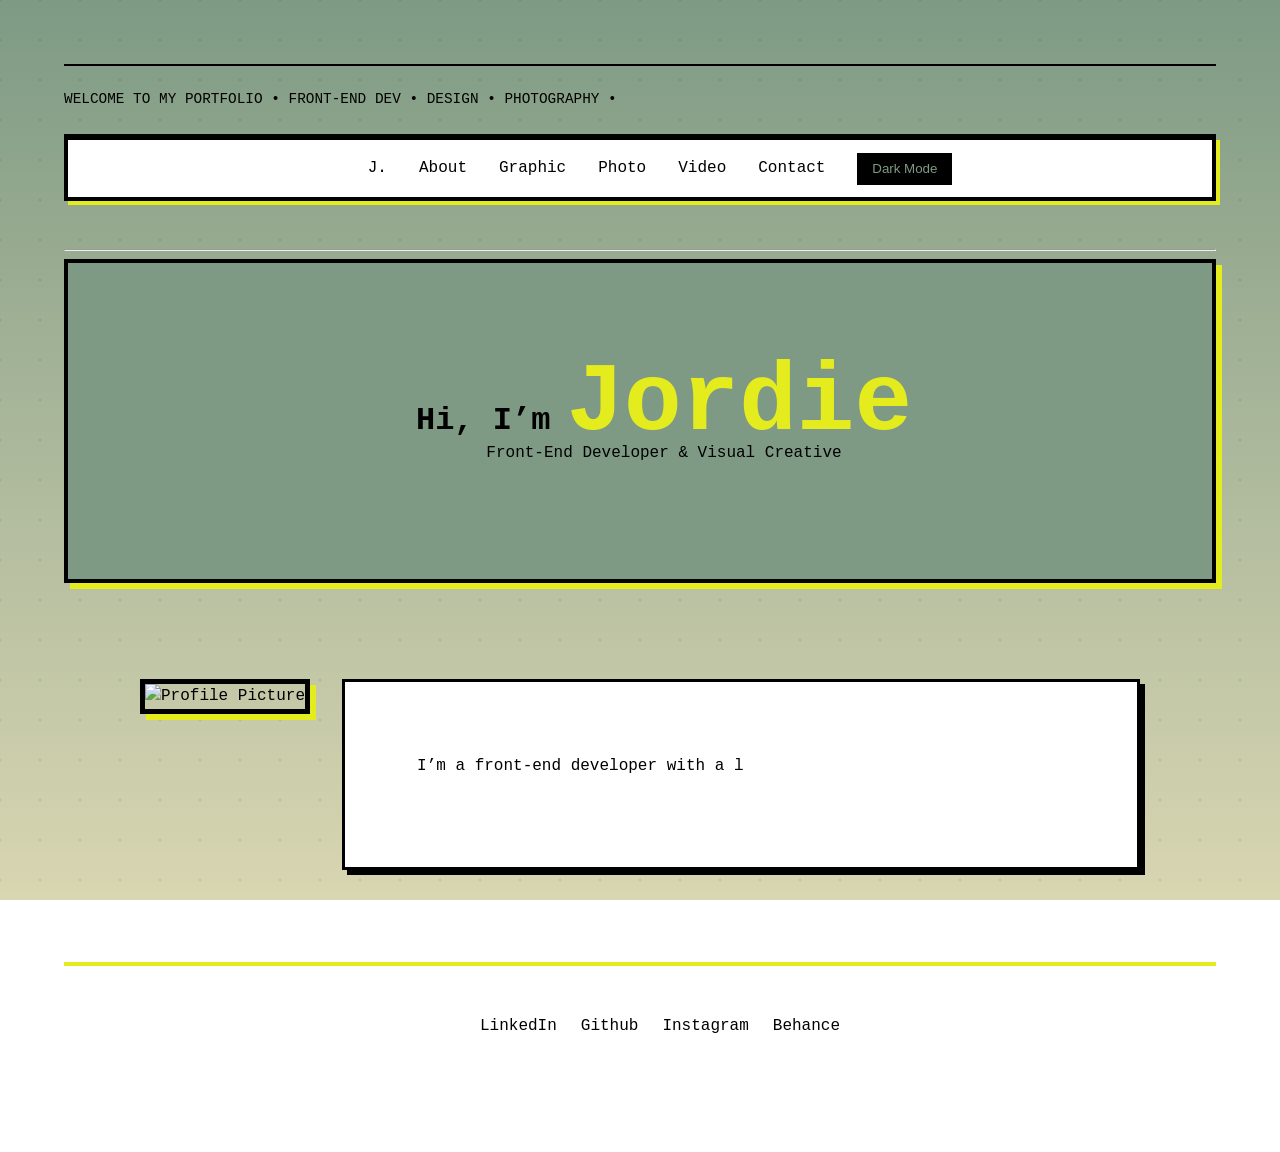
==== .idea/src/index.html @ 945f0994 "adding css and js to landing page" ====
<!DOCTYPE html>
<html lang="en">
<head>
    <meta charset="UTF-8">
    <meta name="viewport" content="width=device-width, initial-scale=1.0">
    <meta name="theme-color" content="#000000">
    <title>Home</title>
    <link rel="stylesheet" href="css/index.css">
</head>
        <body>
            <canvas id="dot-canvas"></canvas>
                <div class="marquee">
                    <p>WELCOME TO MY PORTFOLIO • FRONT-END DEV • DESIGN • PHOTOGRAPHY • </p>
                </div>

        <nav>
            <ul>
                <li class="initial">J.</li>
                <li>About</li>
                <li>Graphic</li>
                <li>Photo</li>
                <li>Video</li>
                <li>Contact</li>
            </ul>
        <button class="theme-toggle" id="theme-toggle">Dark Mode</button>
        </nav>
            <hr class="nav-hr">

        <section class="hero fade-in">
            <div class="hero-title">
                <h1 class="intro">Hi, I’m</h1>
                    <span id="name-rotator" class="glitch-name">Jordan</span>
            </div>
                <p class="hero-subtitle">Front-End Developer & Visual Creative</p>
        </section>

        <main id="main-content" class="fade-in">
            <div class="about-section" id="about">
                <div class="profile-picture">
                    <img src="images/me2.png" alt="Profile Picture" width="200" height="200">
                </div>
                <div class="about-me-box">
                    <p class="about-me-p">
                    <p class="aboutParagraph"></p>
                </div>
            </div>
        </main>

        <footer class="footer">
            <ul class="footer-ul">
                <li>LinkedIn</li>
                <li>Github</li>
                <li>Instagram</li>
                <li>Behance</li>
            </ul>
        </footer>

        <script src="js/index.js"></script>
</body>
</html>
---- .idea/src/css/index.css ----
:root {
  --bg-main: #7e9a84;
  --bg-secondary: #d9d6b2;
  --text-color: #000000;
  --accent: #e4ec1e;
  --card-bg: #ffffff;
  --pixel-dot: rgba(0, 0, 0, 0.08);
  --black: #000000;
}

body.dark-theme {
  --bg-main: #4d3e5c;
  --bg-secondary: #111111;
  --text-color: #f5f5f5;
  --accent: #c8bf8d;
  --card-bg: #1a1a1a;
  --pixel-dot: rgb(34, 31, 43);
}

html, body {
  margin: 0;
  padding: 0;
  min-height: 100%;
  overflow-x: hidden;
  font-family: 'Press Start 2P', monospace;
  color: var(--text-color);
  background: transparent;
  line-height: 1.6;
  padding: 2rem;
  transition: background 0.5s ease, color 0.4s ease;
}

* {
  transition: background 0.4s ease, color 0.4s ease, border-color 0.4s ease;
}

/* Canvas Background */
#dot-canvas {
  position: fixed;
  top: 0;
  left: 0;
  width: 100%;
  height: 100%;
  z-index: -1;
  pointer-events: none;
}

/* Marquee */
.marquee {
  font-family: "Press Start 2P", monospace;
  overflow: hidden;
  white-space: nowrap;
  border-top: 2px solid var(--text-color);
  border-bottom: 2px solid var(--text-color);
  background: transparent;
  padding: 0.5rem 0;
}
.marquee p {
  display: inline-block;
  animation: marquee-scroll 15s linear infinite;
  font-size: 0.9rem;
}
@keyframes marquee-scroll {
  from { transform: translateX(100%); }
  to { transform: translateX(-100%); }
}

/* Navigation */
nav {
  display: flex;
  justify-content: center;
  align-items: center;
  gap: 2rem;
  border: 4px solid var(--text-color);
  box-shadow: 4px 4px 0 var(--accent);
  background: var(--card-bg);
  margin-bottom: 3rem;
}
nav ul {
  display: flex;
  gap: 2rem;
  list-style: none;
}
nav li:hover {
  color: var(--accent);
}
.theme-toggle {
  padding: 0.4rem 0.8rem;
  background: var(--text-color);
  color: var(--bg-main);
  border: 2px solid var(--text-color);
  cursor: pointer;
}
.theme-toggle:hover {
  background: var(--accent);
  color: var(--text-color);
}

/* Hero */
.hero {
  text-align: center;
  padding: 4rem 1rem 6rem 4rem;
  border: 4px solid var(--text-color);
  background: var(--bg-main);
  box-shadow: 6px 6px 0 var(--accent);
  margin-bottom: 2rem;
}
.hero-title {
  display: flex;
  justify-content: center;
  align-items: baseline;
  gap: 1rem;
  margin-bottom: -5.5rem;
}
.hero .intro {
  font-size: 2rem;
}
.glitch-name {
  font-size: 6rem;
  font-weight: 900;
  color: var(--accent);
}
.hero-subtitle {
  margin-top: 3rem;
  font-size: 1rem;
}

/* About Section */
.profile-picture img {
  width: 300px;
  height: 300px;
  object-fit: cover;
  border: 5px solid var(--black);
  box-shadow: 6px 6px 0 var(--accent);
}
.about-section {
  display: flex;
  justify-content: center;
  align-items: flex-start;
  gap: 2rem;
  margin: 6rem auto;
  max-width: 1000px;
}
.about-me-box {
  flex: 1;
  max-width: 1000px;
  background: var(--card-bg);
  border: 3px solid var(--text-color);
  box-shadow: 5px 5px 0 var(--text-color);
}
.about-me-p {
  padding: 4.5rem;
  margin: 0;
  font-size: 1rem;
}

/* Cards */
.card {
  display: grid;
  grid-template-columns: repeat(auto-fit, minmax(250px, 1fr));
  gap: 2rem;
  padding: 1rem;
  margin-bottom: 3rem;
}
.card > div {
  background: var(--card-bg);
  border: 3px solid var(--text-color);
  padding: 1.5rem;
  text-align: center;
  transition: transform 0.2s ease;
}
.card > div:hover {
  transform: translateY(-5px);
  border-color: var(--accent);
}

/* Footer */
footer {
  padding: 2rem 0;
  text-align: center;
  color: var(--text-color);
  background: var(--card-bg);
  box-shadow: 0 -4px 0 var(--accent);
}
.footer-ul {
  display: flex;
  justify-content: center;
  gap: 1.5rem;
  list-style: none;
}
footer li:hover {
  color: var(--accent);
}
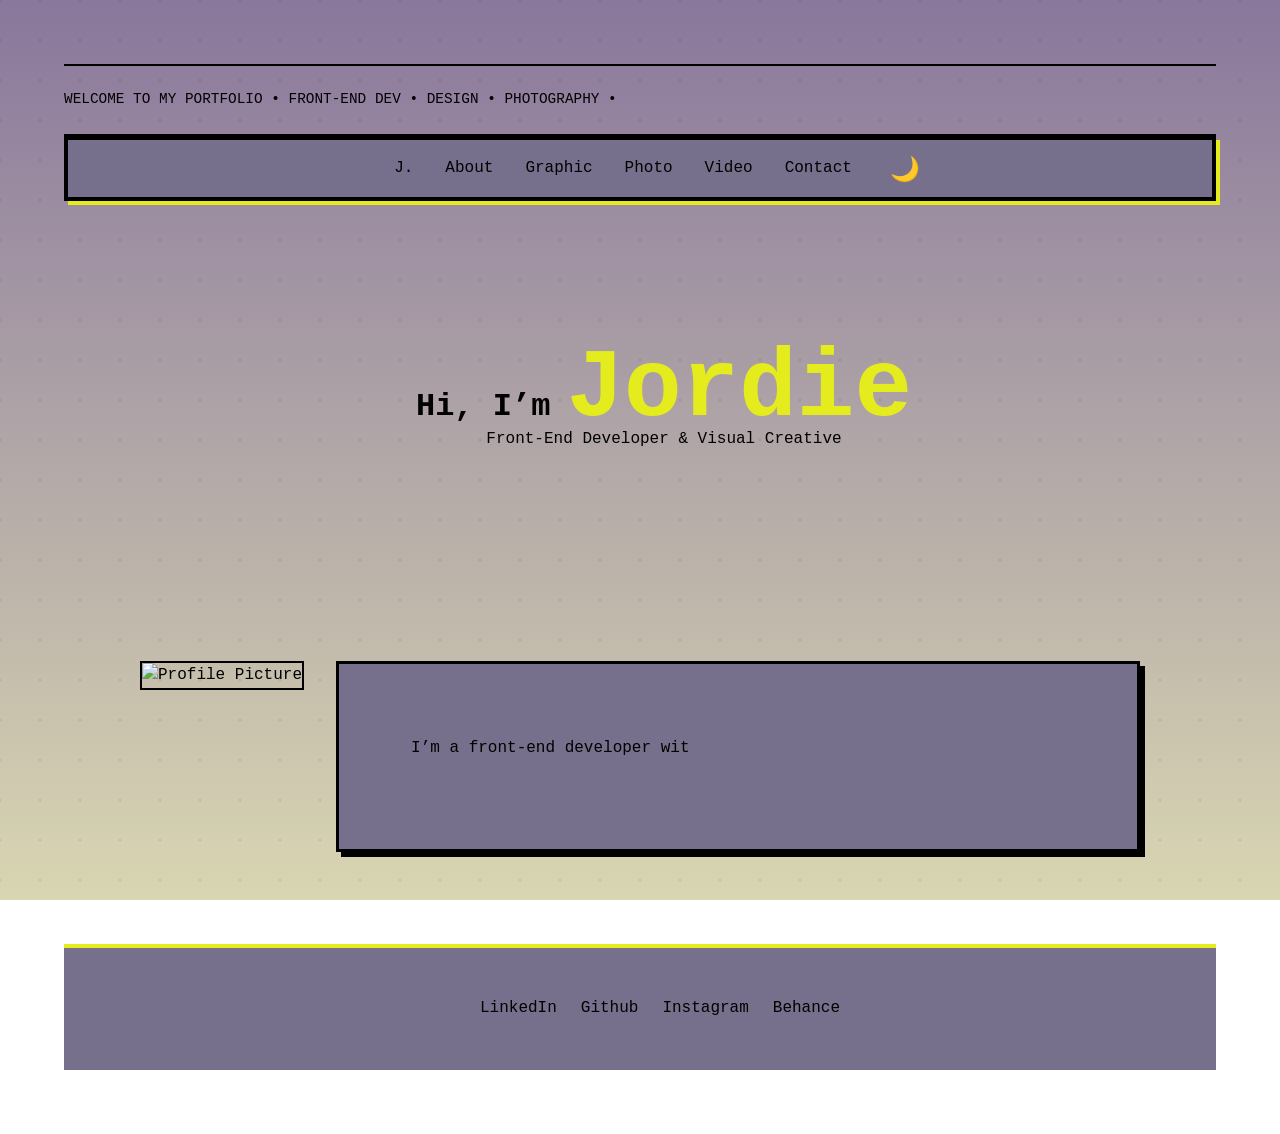
==== commit e6daa578: "pushing more css, js and html" ====
--- a/.idea/src/index.html
+++ b/.idea/src/index.html
@@ -13,7 +13,14 @@
                     <p>WELCOME TO MY PORTFOLIO • FRONT-END DEV • DESIGN • PHOTOGRAPHY • </p>
                 </div>
 
-        <nav>
+            <div id="progress-bar"></div>
+
+            <div id="loading-screen">
+                <div class="boot-text">Launching portfolio<span class="dot">.</span></div>
+            </div>
+
+
+            <nav>
             <ul>
                 <li class="initial">J.</li>
                 <li>About</li>
@@ -22,9 +29,11 @@
                 <li>Video</li>
                 <li>Contact</li>
             </ul>
-        <button class="theme-toggle" id="theme-toggle">Dark Mode</button>
-        </nav>
-            <hr class="nav-hr">
+                <button class="theme-toggle" id="theme-toggle">
+                    <span id="theme-icon">🌙</span>
+                </button>
+
+            </nav>
 
         <section class="hero fade-in">
             <div class="hero-title">
--- a/.idea/src/css/index.css
+++ b/.idea/src/css/index.css
@@ -1,9 +1,9 @@
 :root {
-  --bg-main: #7e9a84;
+  --bg-main: #89779c;
   --bg-secondary: #d9d6b2;
   --text-color: #000000;
   --accent: #e4ec1e;
-  --card-bg: #ffffff;
+  --card-bg: #77708c;
   --pixel-dot: rgba(0, 0, 0, 0.08);
   --black: #000000;
 }
@@ -11,9 +11,9 @@
 body.dark-theme {
   --bg-main: #4d3e5c;
   --bg-secondary: #111111;
-  --text-color: #f5f5f5;
+  --text-color: #e4ec1e;
   --accent: #c8bf8d;
-  --card-bg: #1a1a1a;
+  --card-bg: #221f2b;
   --pixel-dot: rgb(34, 31, 43);
 }
 
@@ -44,6 +44,49 @@
   z-index: -1;
   pointer-events: none;
 }
+/* Progress Bar*/
+#progress-bar {
+  position: fixed;
+  top: 0;
+  left: 0;
+  height: 4px;
+  background: var(--accent, #d33f55);
+  width: 0%;
+  z-index: 9999;
+  transition: width 0.2s ease;
+}
+
+/* Loading Screen*/
+#loading-screen {
+  position: fixed;
+  top: 0;
+  left: 0;
+  width: 100%;
+  height: 100%;
+  background: #000;
+  color: #fff;
+  font-family: monospace;
+  display: flex;
+  justify-content: center;
+  align-items: center;
+  z-index: 10000;
+  animation: fadeOut 1s ease 2s forwards;
+}
+
+.boot-text {
+  font-size: 1.25rem;
+  animation: blinkCursor 1s steps(2) infinite;
+}
+
+@keyframes blinkCursor {
+  0%, 100% { opacity: 1; }
+  50% { opacity: 0.5; }
+}
+
+@keyframes fadeOut {
+  to { opacity: 0; visibility: hidden; }
+}
+
 
 /* Marquee */
 .marquee {
@@ -82,27 +125,27 @@
   list-style: none;
 }
 nav li:hover {
+  cursor: pointer;
   color: var(--accent);
 }
 .theme-toggle {
-  padding: 0.4rem 0.8rem;
-  background: var(--text-color);
-  color: var(--bg-main);
-  border: 2px solid var(--text-color);
+  background: none;
+  border: none;
+  font-size: 1.5rem;
   cursor: pointer;
-}
+  color: inherit;
+  transition: transform 0.2s ease;
+}
+
 .theme-toggle:hover {
-  background: var(--accent);
-  color: var(--text-color);
-}
+  transform: scale(1.2);
+}
+
 
 /* Hero */
 .hero {
   text-align: center;
   padding: 4rem 1rem 6rem 4rem;
-  border: 4px solid var(--text-color);
-  background: var(--bg-main);
-  box-shadow: 6px 6px 0 var(--accent);
   margin-bottom: 2rem;
 }
 .hero-title {
@@ -127,11 +170,10 @@
 
 /* About Section */
 .profile-picture img {
-  width: 300px;
+  border: 2px solid, var(--black);
+  width: 400px;
   height: 300px;
   object-fit: cover;
-  border: 5px solid var(--black);
-  box-shadow: 6px 6px 0 var(--accent);
 }
 .about-section {
   display: flex;
@@ -189,5 +231,6 @@
   list-style: none;
 }
 footer li:hover {
+  cursor: pointer;
   color: var(--accent);
 }
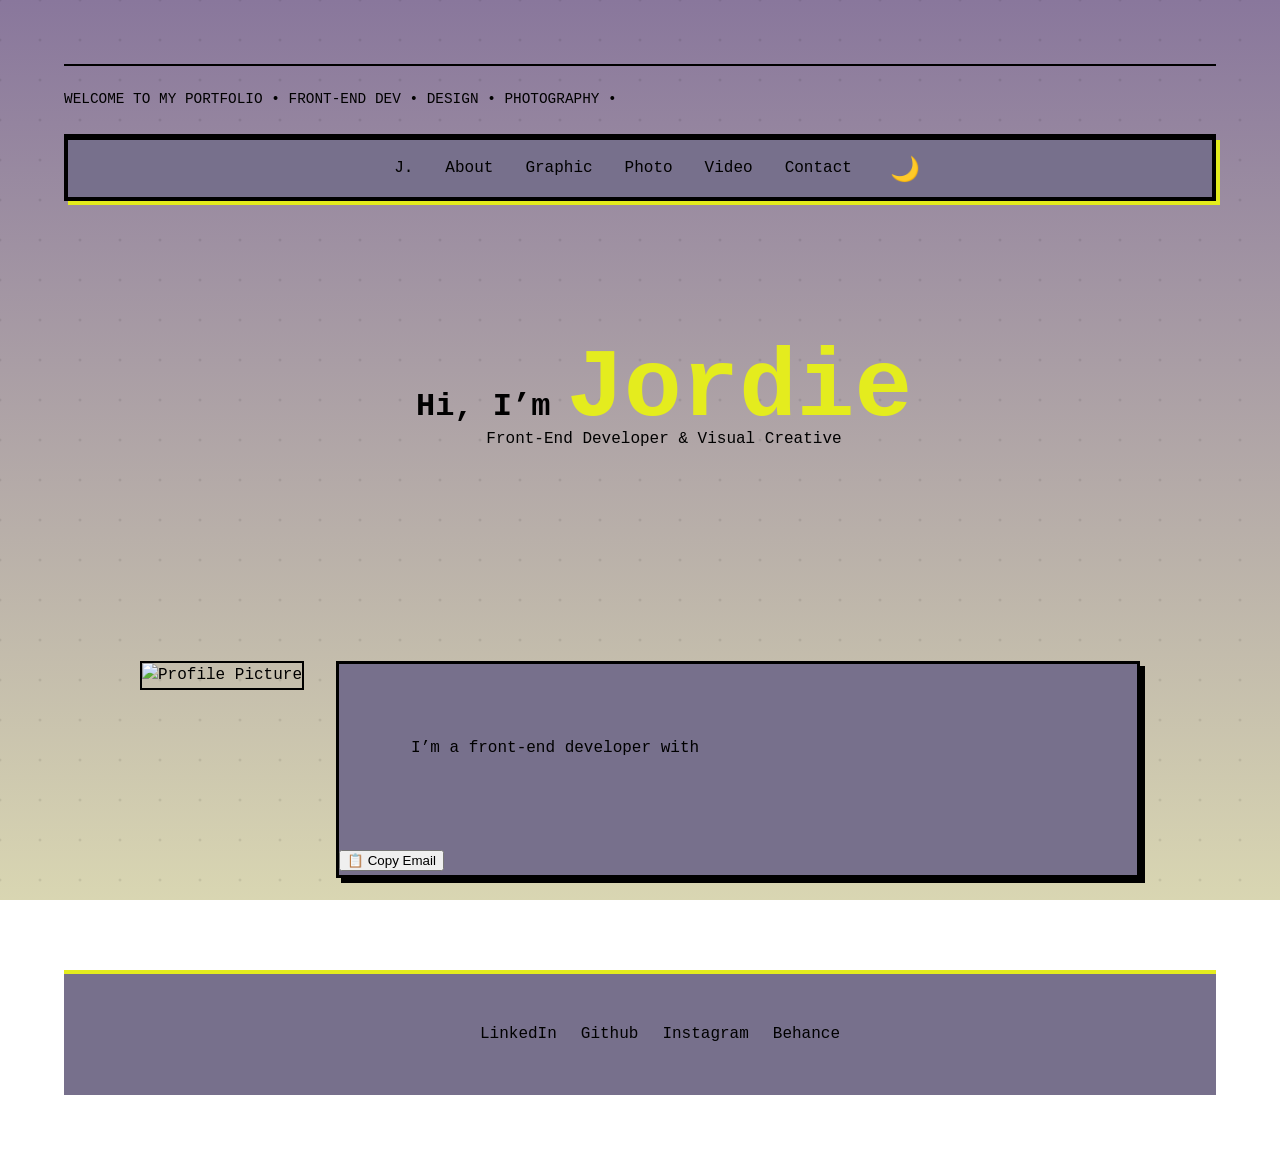
==== commit 070edaee: "api" ====
--- a/.idea/src/index.html
+++ b/.idea/src/index.html
@@ -51,6 +51,7 @@
                 <div class="about-me-box">
                     <p class="about-me-p">
                     <p class="aboutParagraph"></p>
+                    <button onclick="copyToClipboard('jordanwittcodes@gmail.com')">📋 Copy Email</button>
                 </div>
             </div>
         </main>
--- a/.idea/src/css/index.css
+++ b/.idea/src/css/index.css
@@ -16,6 +16,8 @@
   --card-bg: #221f2b;
   --pixel-dot: rgb(34, 31, 43);
 }
+
+
 
 html, body {
   margin: 0;
@@ -44,6 +46,16 @@
   z-index: -1;
   pointer-events: none;
 }
+.cursor-dot {
+  position: fixed;
+  width: 10px;
+  height: 10px;
+  border-radius: 50%;
+  pointer-events: none;
+  mix-blend-mode: difference;
+  background: white;
+}
+
 /* Progress Bar*/
 #progress-bar {
   position: fixed;
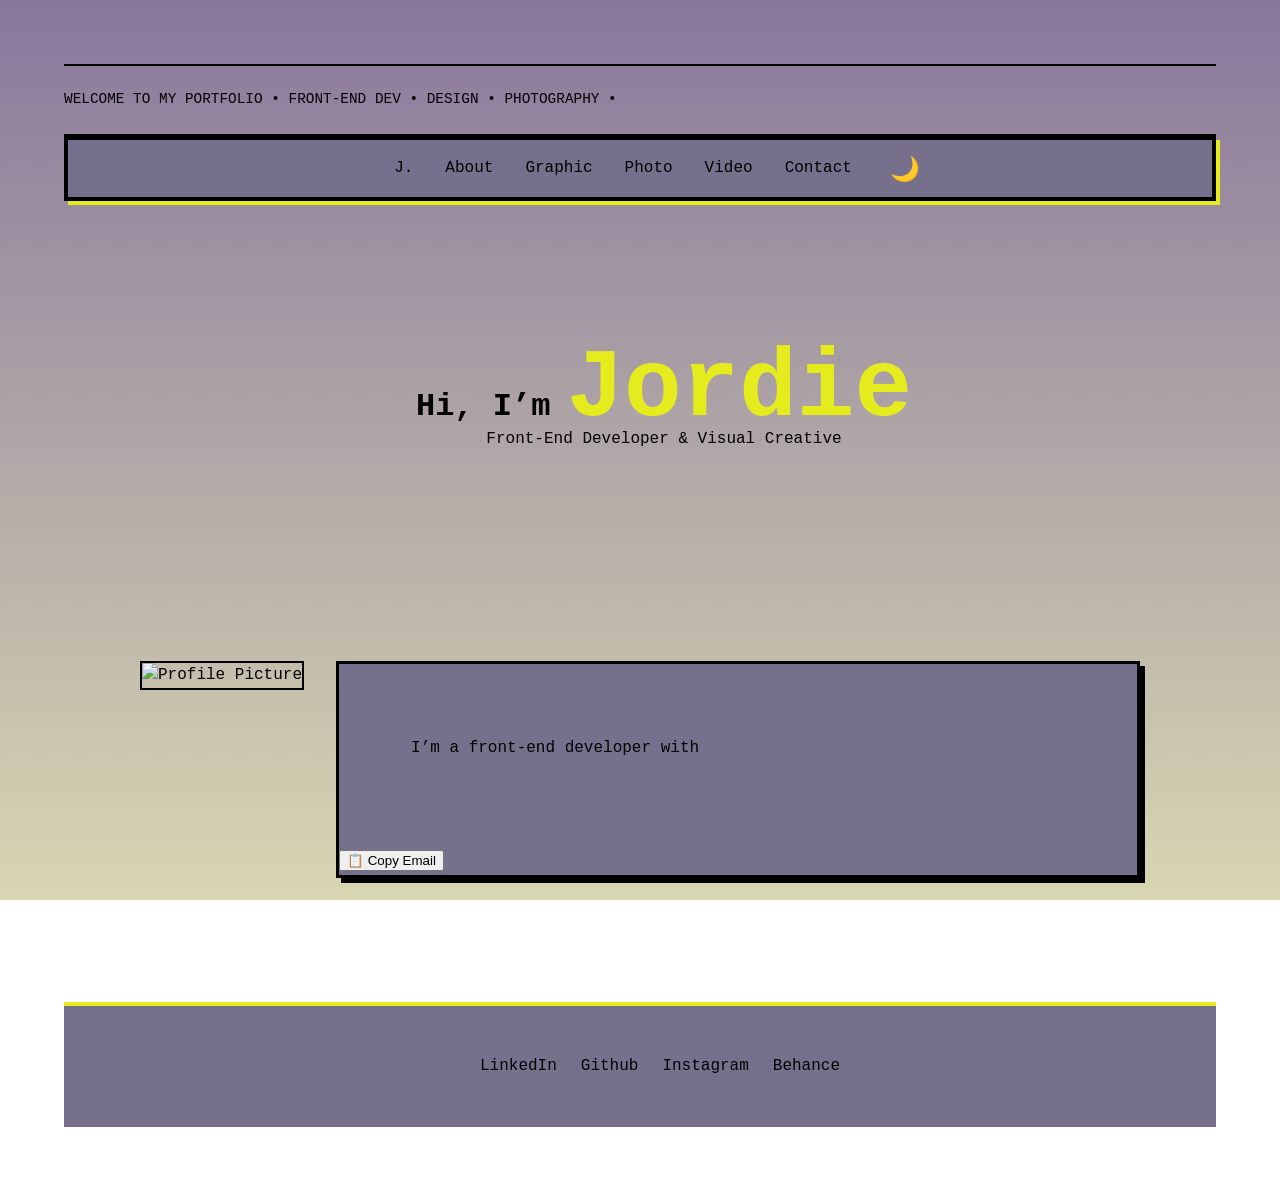
==== commit 68067256: "saving" ====
--- a/.idea/src/index.html
+++ b/.idea/src/index.html
@@ -56,7 +56,12 @@
             </div>
         </main>
 
-        <footer class="footer">
+            <div id="now-playing" class="now-playing-widget">
+                <section id="top-tracks" class="top-tracks-section"></section>
+            </div>
+
+
+            <footer class="footer">
             <ul class="footer-ul">
                 <li>LinkedIn</li>
                 <li>Github</li>
--- a/.idea/src/css/index.css
+++ b/.idea/src/css/index.css
@@ -228,6 +228,62 @@
   border-color: var(--accent);
 }
 
+/*Spotify*/
+/* Pixel font - make sure to link this in your HTML if not already */
+@import url('https://fonts.googleapis.com/css2?family=Press+Start+2P&display=swap');
+
+.top-tracks-section {
+  font-family: 'Press Start 2P', monospace;
+  display: flex;
+  flex-direction: column;
+  align-items: center;
+  text-align: center;
+  color: #221f2b;
+  margin: 2rem auto;
+  max-width: 90%;
+}
+
+.section-title {
+  font-size: 20px;
+  margin-bottom: 1rem;
+  color: #4d3e5c;
+}
+
+.tracks-row {
+  display: flex;
+  flex-wrap: wrap;
+  justify-content: center;
+  gap: 1.5rem;
+  font-size: 12px;
+  line-height: 1.5;
+  text-transform: uppercase;
+}
+
+.track {
+  white-space: nowrap;
+  color: #1d1d33;
+  text-decoration: none;
+}
+
+.track:hover {
+  text-decoration: underline;
+  color: #4d3e5c;
+}
+
+
+.track-artist {
+  color: #1d1d33;
+}
+.track.now-playing {
+  color: #6d86cf;
+  animation: glow 1.5s ease-in-out infinite alternate;
+}
+
+.track.now-playing {
+  color: #1d1d33;
+  animation: glow 1s ease-in-out infinite alternate;
+}
+
 /* Footer */
 footer {
   padding: 2rem 0;
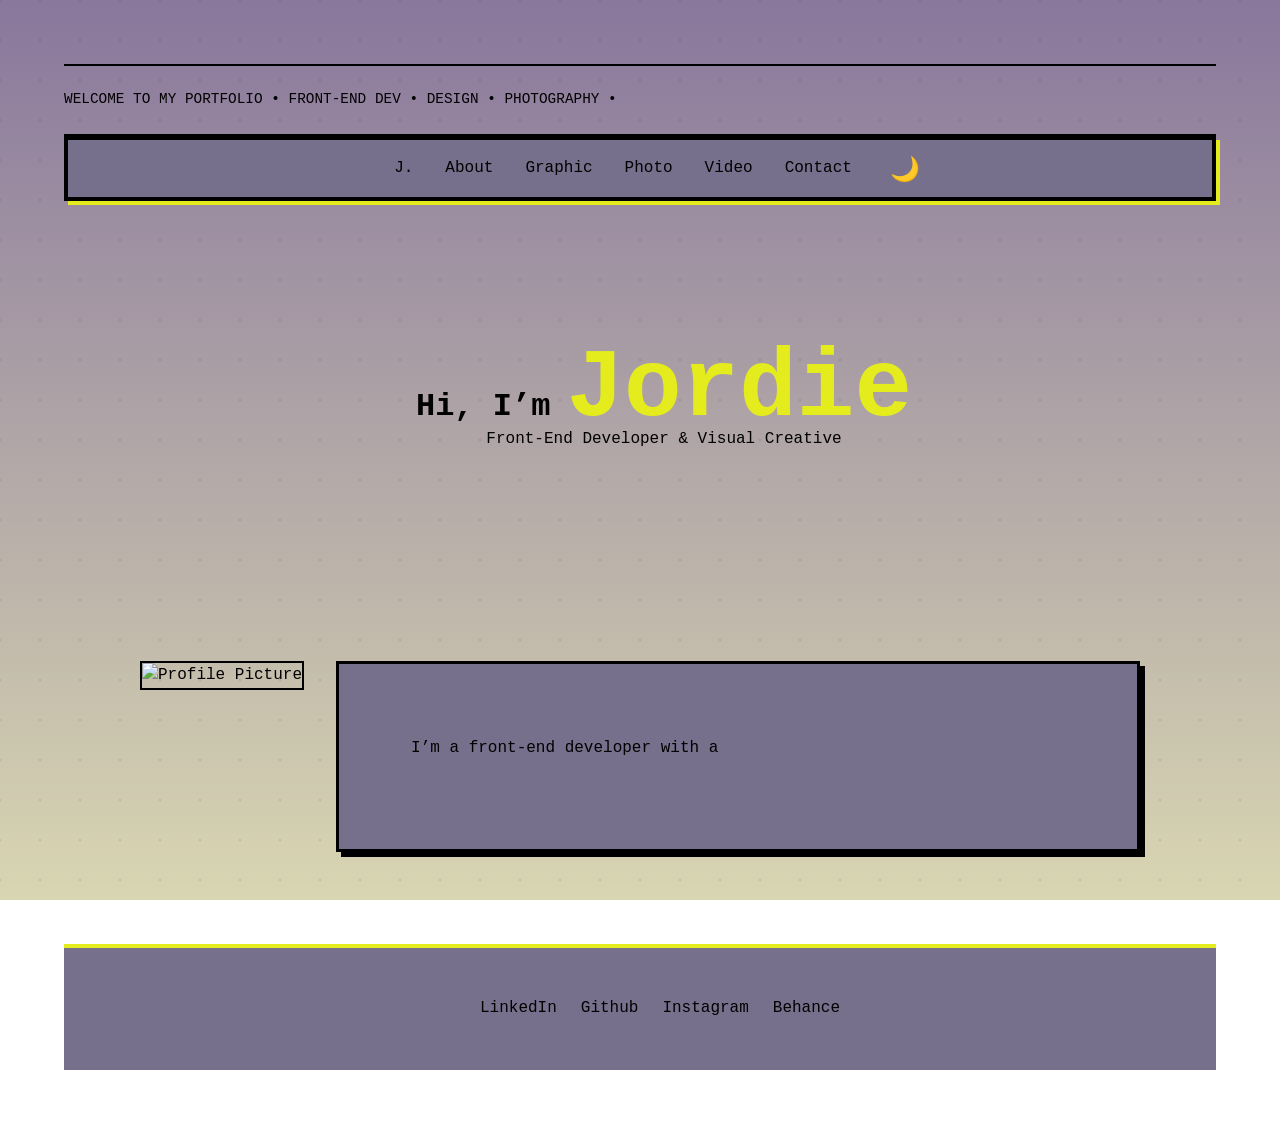
==== commit de0a7282: "Restore files from e6daa57 snapshot" ====
--- a/.idea/src/index.html
+++ b/.idea/src/index.html
@@ -51,17 +51,11 @@
                 <div class="about-me-box">
                     <p class="about-me-p">
                     <p class="aboutParagraph"></p>
-                    <button onclick="copyToClipboard('jordanwittcodes@gmail.com')">📋 Copy Email</button>
                 </div>
             </div>
         </main>
 
-            <div id="now-playing" class="now-playing-widget">
-                <section id="top-tracks" class="top-tracks-section"></section>
-            </div>
-
-
-            <footer class="footer">
+        <footer class="footer">
             <ul class="footer-ul">
                 <li>LinkedIn</li>
                 <li>Github</li>
--- a/.idea/src/css/index.css
+++ b/.idea/src/css/index.css
@@ -16,8 +16,6 @@
   --card-bg: #221f2b;
   --pixel-dot: rgb(34, 31, 43);
 }
-
-
 
 html, body {
   margin: 0;
@@ -46,16 +44,6 @@
   z-index: -1;
   pointer-events: none;
 }
-.cursor-dot {
-  position: fixed;
-  width: 10px;
-  height: 10px;
-  border-radius: 50%;
-  pointer-events: none;
-  mix-blend-mode: difference;
-  background: white;
-}
-
 /* Progress Bar*/
 #progress-bar {
   position: fixed;
@@ -228,62 +216,6 @@
   border-color: var(--accent);
 }
 
-/*Spotify*/
-/* Pixel font - make sure to link this in your HTML if not already */
-@import url('https://fonts.googleapis.com/css2?family=Press+Start+2P&display=swap');
-
-.top-tracks-section {
-  font-family: 'Press Start 2P', monospace;
-  display: flex;
-  flex-direction: column;
-  align-items: center;
-  text-align: center;
-  color: #221f2b;
-  margin: 2rem auto;
-  max-width: 90%;
-}
-
-.section-title {
-  font-size: 20px;
-  margin-bottom: 1rem;
-  color: #4d3e5c;
-}
-
-.tracks-row {
-  display: flex;
-  flex-wrap: wrap;
-  justify-content: center;
-  gap: 1.5rem;
-  font-size: 12px;
-  line-height: 1.5;
-  text-transform: uppercase;
-}
-
-.track {
-  white-space: nowrap;
-  color: #1d1d33;
-  text-decoration: none;
-}
-
-.track:hover {
-  text-decoration: underline;
-  color: #4d3e5c;
-}
-
-
-.track-artist {
-  color: #1d1d33;
-}
-.track.now-playing {
-  color: #6d86cf;
-  animation: glow 1.5s ease-in-out infinite alternate;
-}
-
-.track.now-playing {
-  color: #1d1d33;
-  animation: glow 1s ease-in-out infinite alternate;
-}
-
 /* Footer */
 footer {
   padding: 2rem 0;
